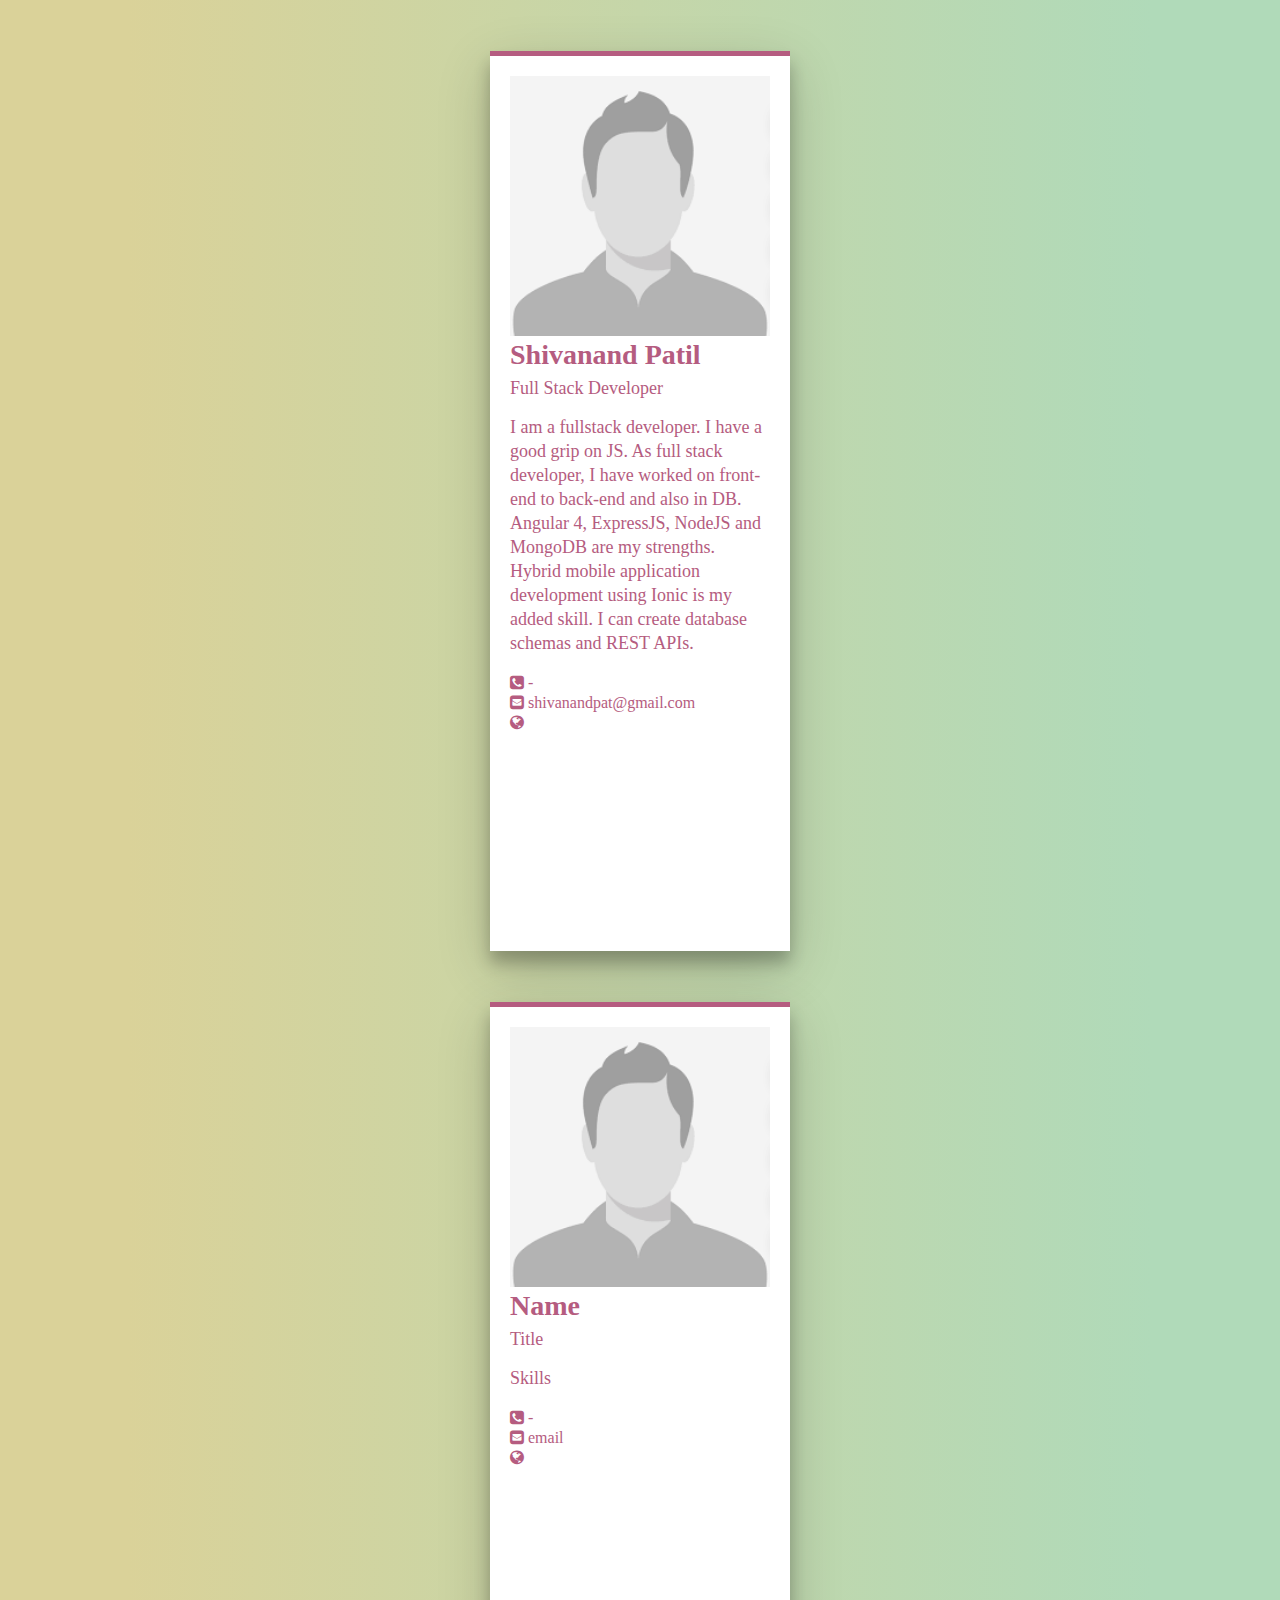
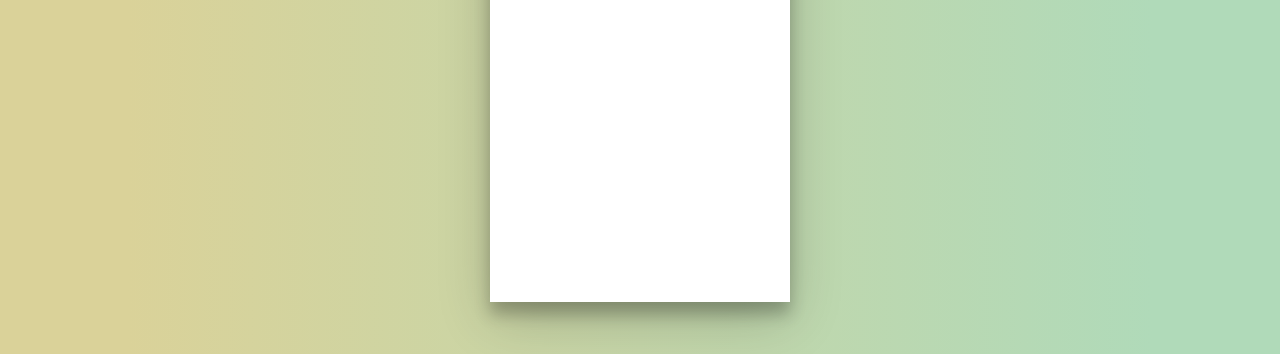
==== index.html @ e9f949c6 "Initial commit for profile" ====
<!DOCTYPE html>
<html lang="en">

<head>
    <meta charset="UTF-8">
    <meta name="viewport" content="width=device-width, initial-scale=1.0">
    <meta http-equiv="X-UA-Compatible" content="ie=edge">
    <title>Document</title>
    <link rel="stylesheet" href="main.css">
    <link rel="stylesheet" href="https://maxcdn.bootstrapcdn.com/font-awesome/4.7.0/css/font-awesome.min.css">
</head>

<body>
    <div class="profile-card">
        <div class="fresh-ui-wrap">
            <div class="fresh-ui">
                <div class="header">
                    <div class="photo">
                        <img src="img/profile.png">
                    </div>
                    <div class="social">
                        <div class="list">
                            <a href="#" data-title="Facebook">
                                <i class="fa fa-facebook"></i>
                            </a>
                            <a href="#" data-title="Twitter">
                                <i class="fa fa-twitter"></i>
                            </a>
                            <a href="#" data-title="Dribbble">
                                <i class="fa fa-dribbble"></i>
                            </a>
                            <a href="#" data-title="Pinterest">
                                <i class="fa fa-pinterest"></i>
                            </a>
                            <a href="#" data-title="Codepen">
                                <i class="fa fa-codepen"></i>
                            </a>
                        </div>
                    </div>
                </div>
                <div class="content">
                    <div class="name">Shivanand Patil</div>
                    <div class="job-title">Full Stack Developer</div>
                    <p class="text">I am a fullstack developer. I have a good grip on JS. As full stack developer, I have worked on front-end
                            to back-end and also in DB. Angular 4, ExpressJS, NodeJS and MongoDB are my strengths. Hybrid mobile
                            application development using Ionic is my added skill. I can create database schemas and REST APIs.

                    </p>
                    <div class="list clearfix">
                        <a href="#">
                            <i class="fa fa-phone-square"></i> -</a>
                        <a href="#">
                            <i class="fa fa-envelope-square"></i> shivanandpat@gmail.com</a>
                        <a href="#">
                            <i class="fa fa-globe"></i>
                        </a>
                    </div>
                </div>
            </div>
        </div>
    </div>
    <div class="profile-card">
            <div class="fresh-ui-wrap">
                <div class="fresh-ui">
                    <div class="header">
                        <div class="photo">
                            <img src="img/profile.png">
                        </div>
                        <div class="social">
                            <div class="list">
                                <a href="#" data-title="Facebook">
                                    <i class="fa fa-facebook"></i>
                                </a>
                                <a href="#" data-title="Twitter">
                                    <i class="fa fa-twitter"></i>
                                </a>
                                <a href="#" data-title="Dribbble">
                                    <i class="fa fa-dribbble"></i>
                                </a>
                                <a href="#" data-title="Pinterest">
                                    <i class="fa fa-pinterest"></i>
                                </a>
                                <a href="#" data-title="Codepen">
                                    <i class="fa fa-codepen"></i>
                                </a>
                            </div>
                        </div>
                    </div>
                    <div class="content">
                        <div class="name">Name</div>
                        <div class="job-title">Title</div>
                        <p class="text">Skills 
                        </p>
                        <div class="list clearfix">
                            <a href="#">
                                <i class="fa fa-phone-square"></i> -</a>
                            <a href="#">
                                <i class="fa fa-envelope-square"></i> email</a>
                            <a href="#">
                                <i class="fa fa-globe"></i>
                            </a>
                        </div>
                    </div>
                </div>
            </div>
        </div>


</body>

</html>
---- main.css ----
body {
    margin: 0;
    color: #b55c80;
    font: 300 18px/18px Roboto;
    background: -webkit-linear-gradient(90deg, #DAD299 10%, #B0DAB9 90%);
    background: -moz-linear-gradient(90deg, #DAD299 10%, #B0DAB9 90%);
    background: -ms-linear-gradient(90deg, #DAD299 10%, #B0DAB9 90%);
    background: -o-linear-gradient(90deg, #DAD299 10%, #B0DAB9 90%);
    background: linear-gradient(90deg, #DAD299 10%, #B0DAB9 90%)
  }
  
  *,
  :after,
  :before {
    box-sizing: border-box
  }
  
  .clearfix:after,
  .clearfix:before {
    content: '';
    display: table
  }
  
  .clearfix:after {
    clear: both;
    display: block
  }
  
  .fresh-ui-wrap {
    width: 300px;
    height: 900px;
    margin: 4% auto;
    overflow: hidden;
    background: #fff;
    position: relative;
    box-shadow: 0 12px 15px 0 rgba(0, 0, 0, .24), 0 17px 50px 0 rgba(0, 0, 0, .19)
  }
  
  .fresh-ui {
    padding: 20px;
    height: 100%;
    border-top: 5px solid
  }
  
  .fresh-ui:hover .header .social .list {
    right: 15px
  }
  
  .fresh-ui:hover .header .social .list a {
    -webkit-transform: translateX(-15px);
    transform: translateX(-15px)
  }
  
  .fresh-ui .header {
    position: relative
  }
  
  .fresh-ui .header .photo img {
    width: 100%;
    display: block
  }
  
  .fresh-ui .header .social {
    top: 0;
    right: 0;
    bottom: 0;
    width: 150px;
    padding: 15px;
    overflow: hidden;
    position: absolute
  }
  
  .fresh-ui .header .social:after {
    top: 0;
    left: 150px;
    content: '';
    width: 300px;
    height: 260px;
    position: absolute;
    background: rgba(0, 0, 0, .5);
    border-top-left-radius: 50%;
    border-bottom-left-radius: 50%;
    transition: all .35s ease-in-out 0s
  }
  
  .fresh-ui .header:hover .social:after {
    left: -150px
  }
  
  .fresh-ui .header:hover .social .list a:before {
    right: 40px
  }
  
  .fresh-ui .header .social .list {
    right: -10px;
    z-index: 999;
    position: absolute
  }
  
  .fresh-ui .header .social .list a {
    width: 30px;
    height: 30px;
    color: inherit;
    display: block;
    margin: 12px 0;
    background: #fff;
    line-height: 30px;
    border-radius: 50%;
    text-align: center;
    position: relative;
    -webkit-transform: translateX(30px);
    transform: translateX(30px);
    -webkit-transition: all .4s ease-in-out 0s;
    transition: all .4s ease-in-out 0s;
    box-shadow: 0 8px 17px 0 rgba(0, 0, 0, .2), 0 6px 20px 0 rgba(0, 0, 0, .19)
  }
  
  .fresh-ui .header .social .list a:before {
    top: 0;
    color: #ddd;
    right: 200px;
    font-size: 14px;
    padding: 0 10px;
    min-width: 80px;
    position: absolute;
    border-radius: 2px;
    content: attr(data-title);
    background-color: rgba(0, 0, 0, .4);
    transition: all .4s ease-in-out 0s
  }
  
  .fresh-ui .header .social .list a:nth-child(1),
  .fresh-ui .header .social .list a:nth-child(1):before {
    -webkit-transition-duration: .1s;
    transition-duration: .1s
  }
  
  .fresh-ui .header .social .list a:nth-child(2),
  .fresh-ui .header .social .list a:nth-child(2):before {
    -webkit-transition-duration: .2s;
    transition-duration: .2s
  }
  
  .fresh-ui .header .social .list a:nth-child(3),
  .fresh-ui .header .social .list a:nth-child(3):before {
    -webkit-transition-duration: .3s;
    transition-duration: .3s
  }
  
  .fresh-ui .header .social .list a:nth-child(4),
  .fresh-ui .header .social .list a:nth-child(4):before {
    -webkit-transition-duration: .4s;
    transition-duration: .4s
  }
  
  .fresh-ui .header .social .list a:nth-child(5) {
    -webkit-transition-duration: .5s;
    transition-duration: .5s
  }
  
  .fresh-ui .content {
    padding-top: 10px
  }
  
  .fresh-ui .content .name {
    font-size: 28px;
    font-weight: 900;
    margin-bottom: 15px
  }
  .fresh-ui .content .text{
    line-height:24px;
  }
  
  .fresh-ui .content .list a {
    float: left;
    clear: both;
    color: inherit;
    font-size: 16px;
    line-height: 20px;
    display: inline-block;
    text-decoration: none
  }
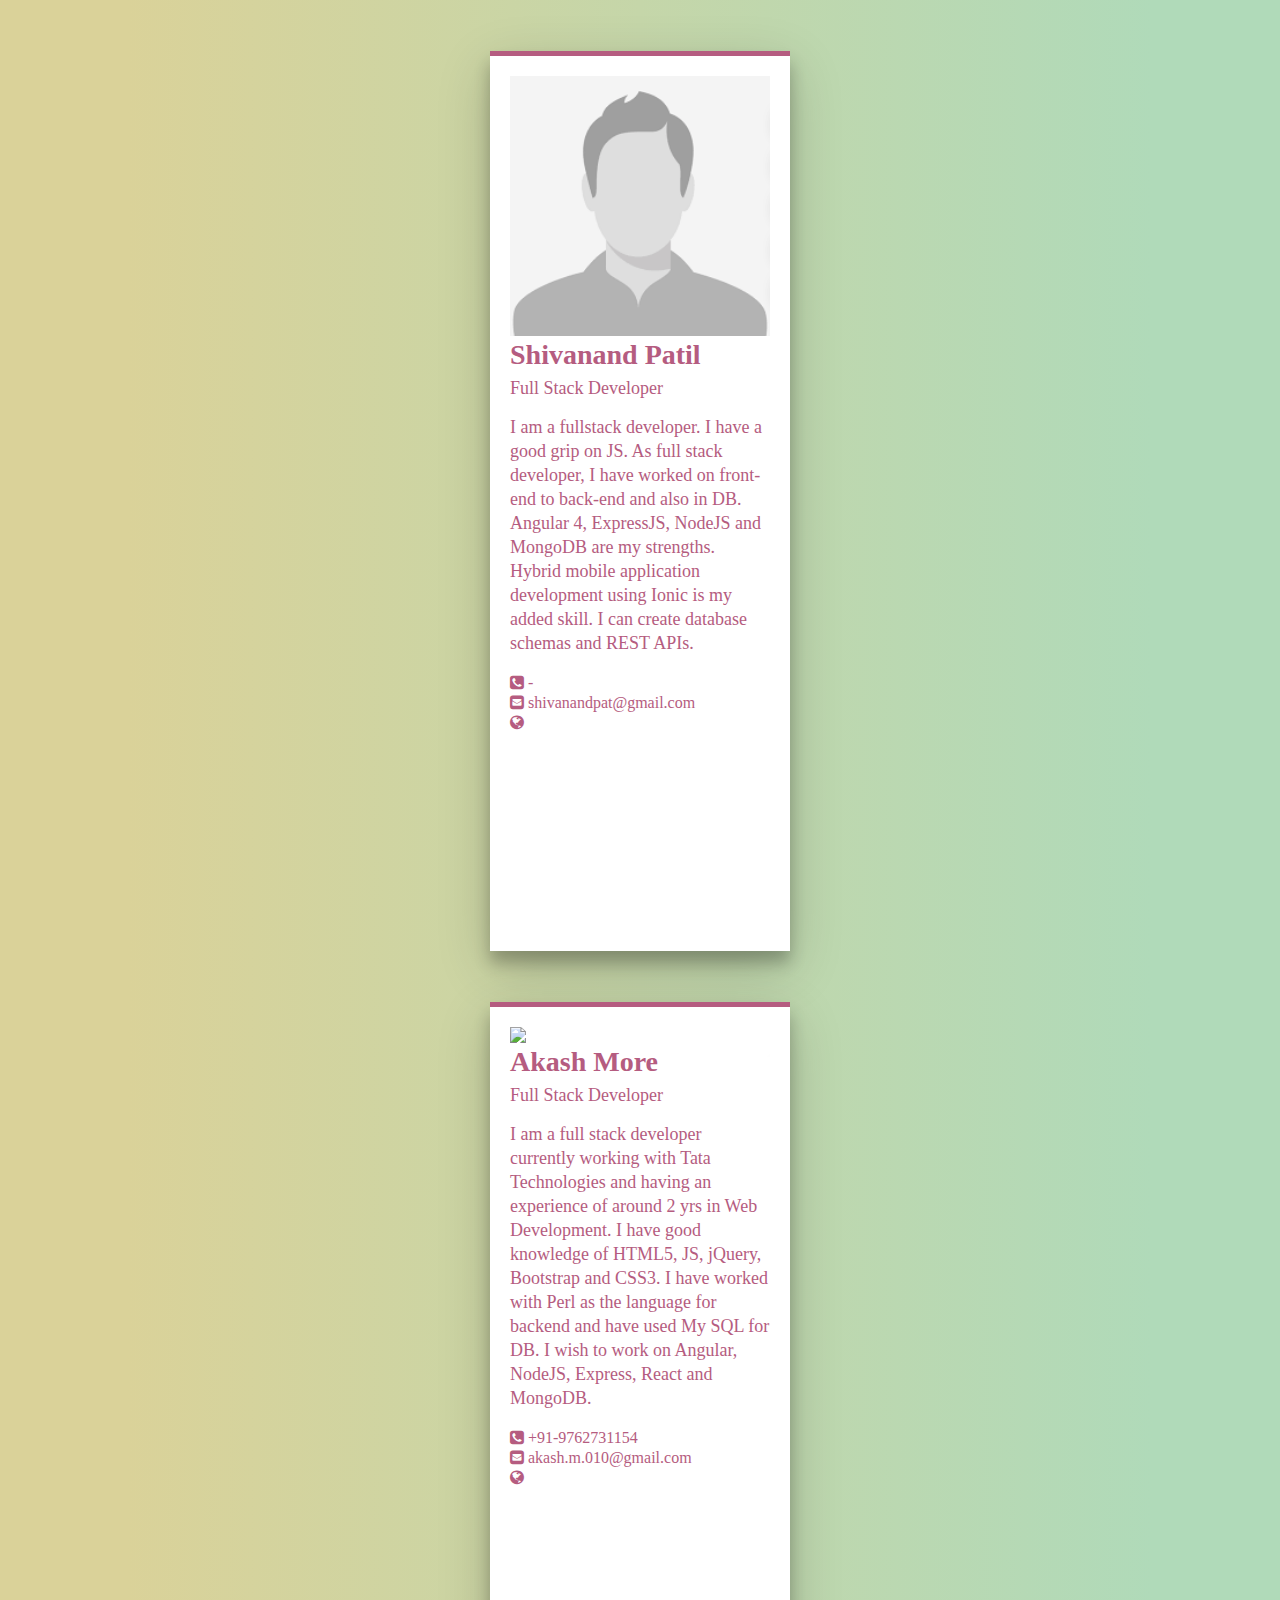
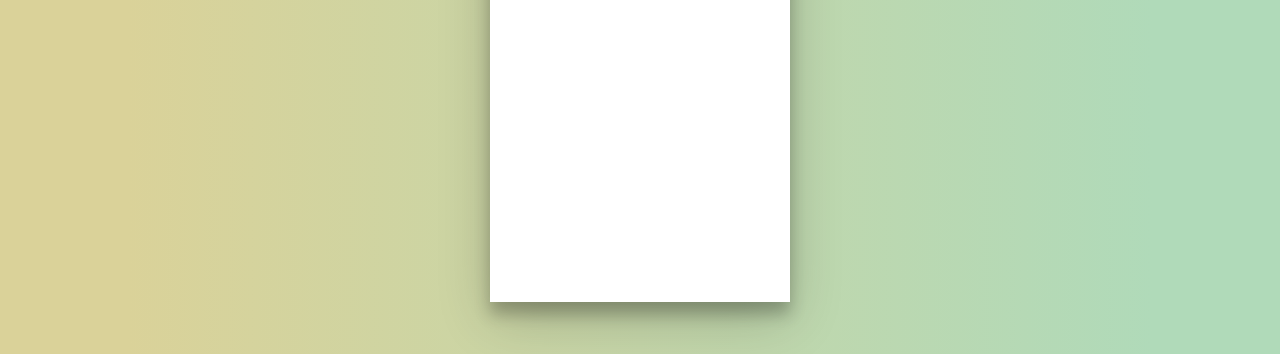
==== commit 435aad5b: "Merge 92ebedd6eb83ad08b4359c60b259205ce46b12c2 into 06424e243dacb7f25df5c99f084249d1deb4d36a" ====
--- a/index.html
+++ b/index.html
@@ -64,7 +64,7 @@
                 <div class="fresh-ui">
                     <div class="header">
                         <div class="photo">
-                            <img src="img/profile.png">
+                            <img src="img/akash_more.jpg">
                         </div>
                         <div class="social">
                             <div class="list">
@@ -87,15 +87,15 @@
                         </div>
                     </div>
                     <div class="content">
-                        <div class="name">Name</div>
-                        <div class="job-title">Title</div>
-                        <p class="text">Skills 
+                        <div class="name">Akash More</div>
+                        <div class="job-title">Full Stack Developer</div>
+                        <p class="text">I am a full stack developer currently working with Tata Technologies and having an experience of around 2 yrs in Web Development. I have good knowledge of HTML5, JS, jQuery, Bootstrap and CSS3. I have worked with Perl as the language for backend and have used My SQL for DB. I wish to work on Angular, NodeJS, Express, React and MongoDB. 
                         </p>
                         <div class="list clearfix">
                             <a href="#">
-                                <i class="fa fa-phone-square"></i> -</a>
+                                <i class="fa fa-phone-square"></i> +91-9762731154</a>
                             <a href="#">
-                                <i class="fa fa-envelope-square"></i> email</a>
+                                <i class="fa fa-envelope-square"></i> akash.m.010@gmail.com</a>
                             <a href="#">
                                 <i class="fa fa-globe"></i>
                             </a>
